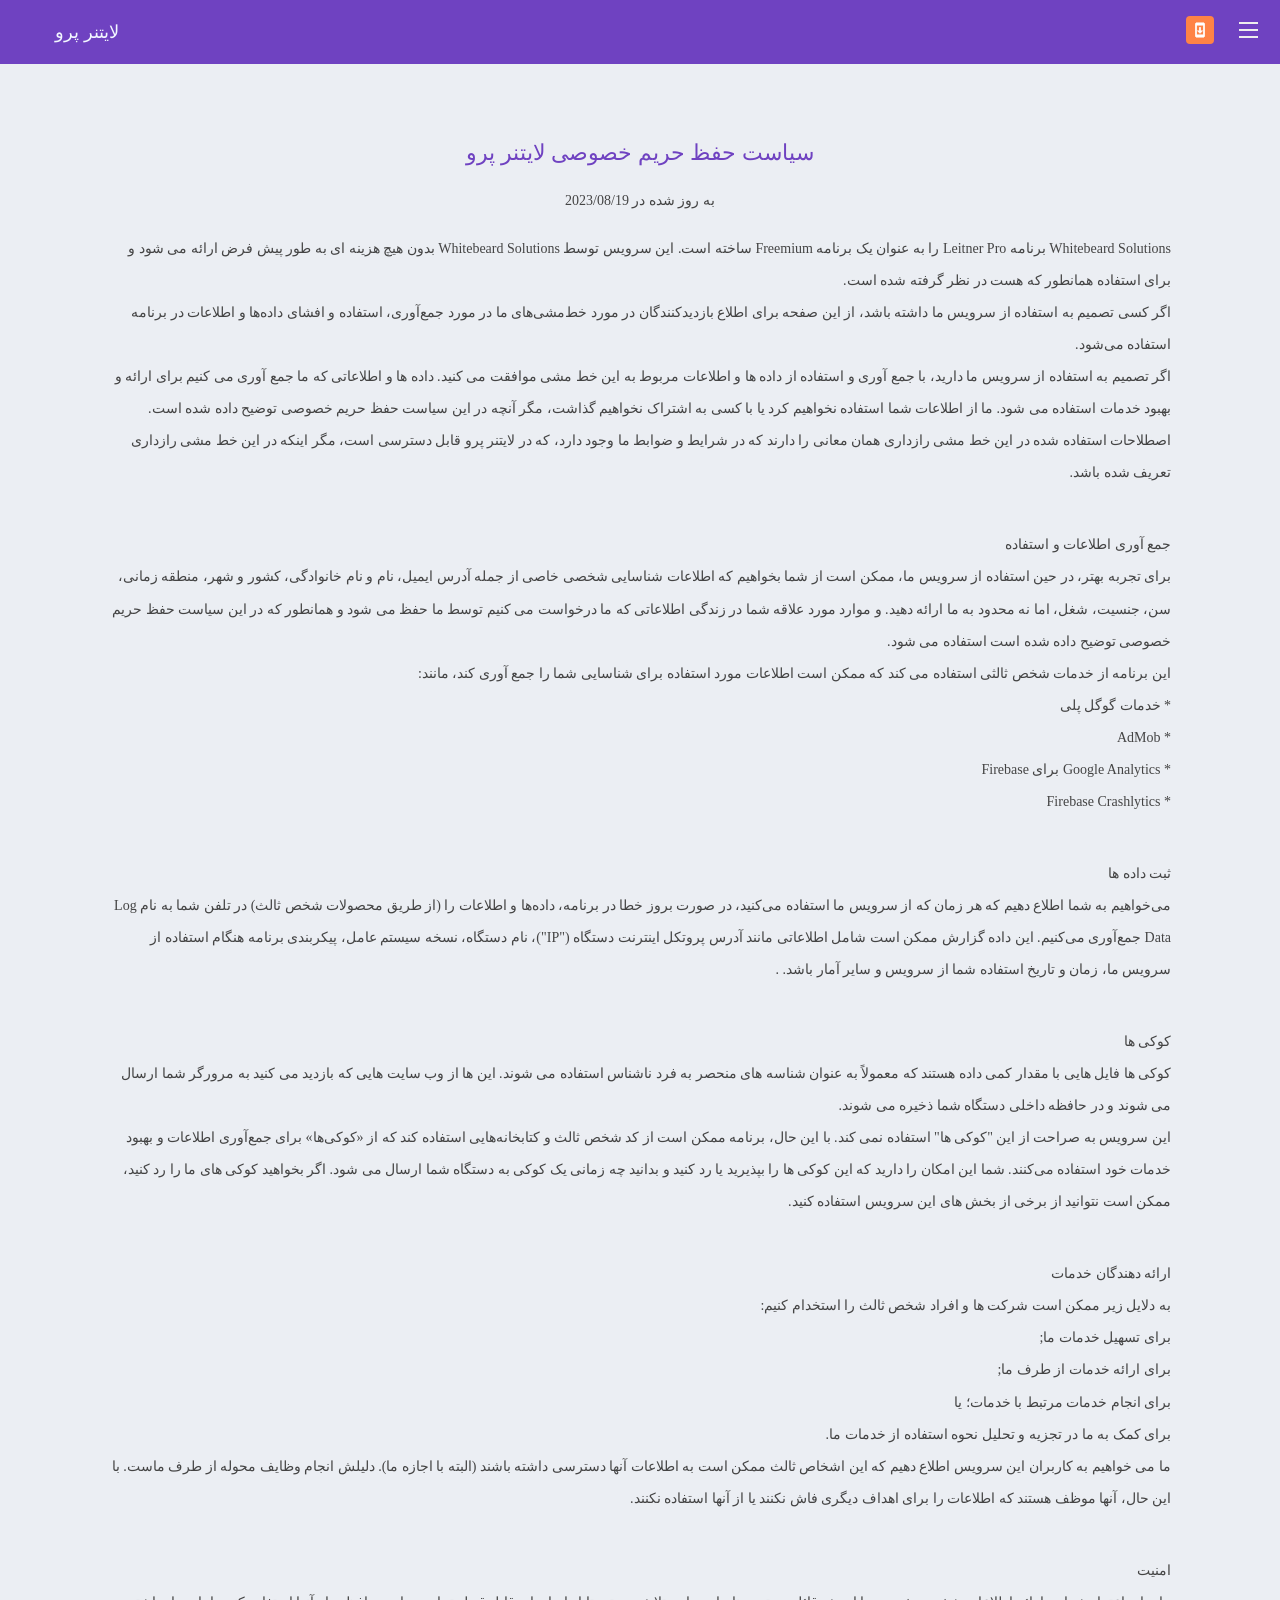
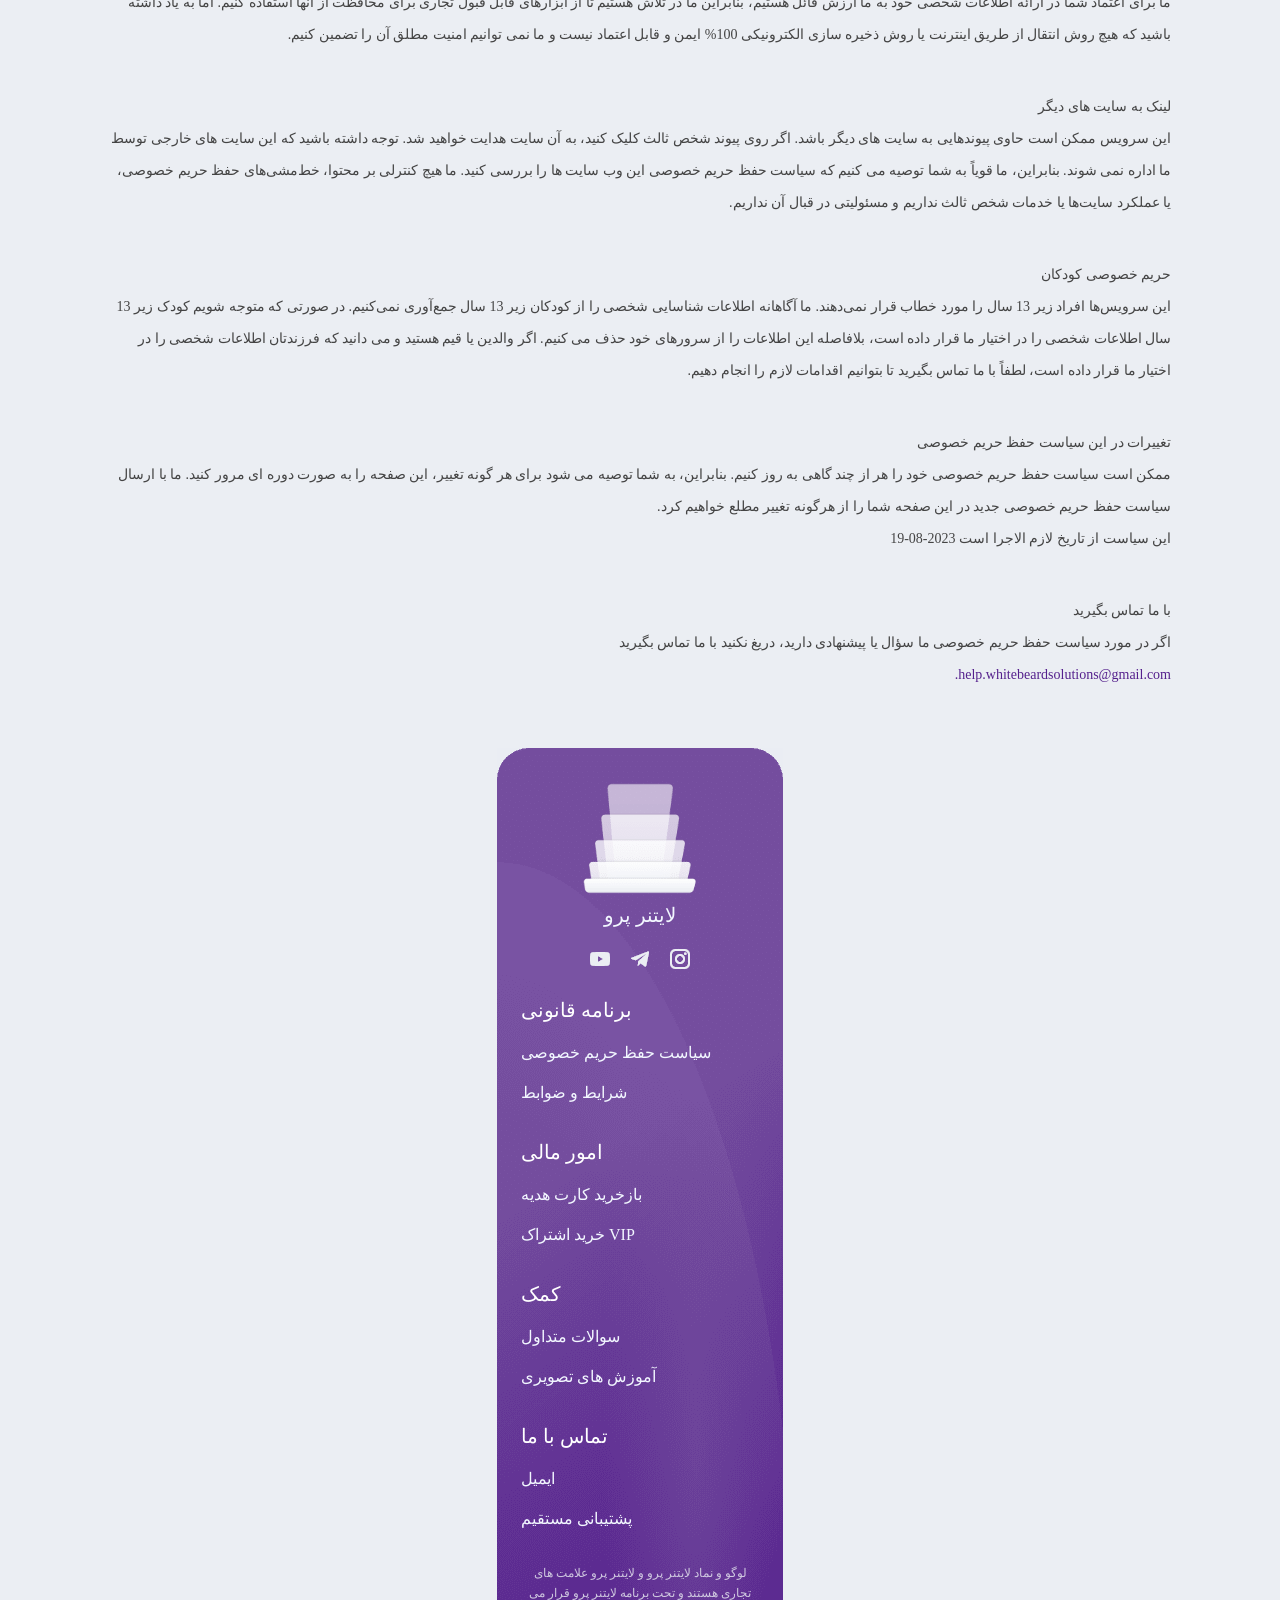
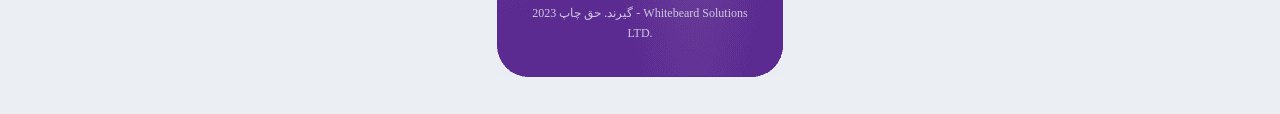
==== privacy-policy-fa.html @ 1ee91a9d "Leitner Pro legal & info pages (privacy policy, terms, socials)" ====
﻿<!DOCTYPE html>
<html lang="fa">
<head>
    <title>سیاست حفظ حریم خصوصی</title>
    <meta charset="utf-8" />
    <meta name="viewport" content="width=device-width, initial-scale=1" />
    <link rel="stylesheet" href="css/index.css" />
    <link rel="stylesheet" href="https://cdn.jsdelivr.net/npm/bootstrap@4.6.2/dist/css/bootstrap.min.css" />
</head>
<body>
    <div class="header">
        <div class="title-header">
            لایتنر پرو
        </div>
        <div>
            <div class="nav">
                <input type="checkbox" id="nav-check" />
                <a class="download-btn" href="https://play.google.com/store/apps/details?id=com.whitebeardsolutions.leitnerpro">
                    <span class="mdi mdi-mailbox"></span>
                    <img style="display: flex;" src="images/mdi-cellphone-arrow-down.png" />
                </a>
                <div class="nav-btn">
                    <label class="menu-icon" for="nav-check">
                        <span></span>
                        <span></span>
                        <span></span>
                    </label>
                    <label class="close-icon" for="nav-check">
                        <img src="images/fab-close.png" />
                    </label>
                </div>
                <div class="nav-links">
                    <a class="nav-link" href="#">صفحه اصلی</a>
                    <a class="nav-link" href="#">امکانات</a>
                    <a class="nav-link" href="#">اشتراک ها</a>
                    <a class="nav-link" href="#">کارت هدیه را بازخرید کنید</a>
                    <a class="nav-link" href="#">وبلاگ</a>
                    <a class="nav-link" href="#">کمک و پشتیبانی</a>
                </div>
            </div>
        </div>
    </div>
    <div class="container" style="direction: rtl;text-align: right;">
        <article>
            <header>
                <p class="title">سیاست حفظ حریم خصوصی لایتنر پرو</p>
            </header>
        </article>
        <div class="description">
            <p style="text-align: center">به روز شده در 2023/08/19</p>
            <div>Whitebeard Solutions برنامه Leitner Pro را به عنوان یک برنامه Freemium ساخته است. این سرویس توسط Whitebeard Solutions بدون هیچ هزینه ای به طور پیش فرض ارائه می شود و برای استفاده همانطور که هست در نظر گرفته شده است.</div>
            <div>اگر کسی تصمیم به استفاده از سرویس ما داشته باشد، از این صفحه برای اطلاع بازدیدکنندگان در مورد خط‌مشی‌های ما در مورد جمع‌آوری، استفاده و افشای داده‌ها و اطلاعات در برنامه استفاده می‌شود.</div>
            <div>اگر تصمیم به استفاده از سرویس ما دارید، با جمع آوری و استفاده از داده ها و اطلاعات مربوط به این خط مشی موافقت می کنید. داده ها و اطلاعاتی که ما جمع آوری می کنیم برای ارائه و بهبود خدمات استفاده می شود. ما از اطلاعات شما استفاده نخواهیم کرد یا با کسی به اشتراک نخواهیم گذاشت، مگر آنچه در این سیاست حفظ حریم خصوصی توضیح داده شده است.</div>
            <div>اصطلاحات استفاده شده در این خط مشی رازداری همان معانی را دارند که در شرایط و ضوابط ما وجود دارد، که در لایتنر پرو قابل دسترسی است، مگر اینکه در این خط مشی رازداری تعریف شده باشد.</div>

            <div class="title-textDesc">جمع آوری اطلاعات و استفاده</div>
            <div>برای تجربه بهتر، در حین استفاده از سرویس ما، ممکن است از شما بخواهیم که اطلاعات شناسایی شخصی خاصی از جمله آدرس ایمیل، نام و نام خانوادگی، کشور و شهر، منطقه زمانی، سن، جنسیت، شغل، اما نه محدود به ما ارائه دهید. و موارد مورد علاقه شما در زندگی اطلاعاتی که ما درخواست می کنیم توسط ما حفظ می شود و همانطور که در این سیاست حفظ حریم خصوصی توضیح داده شده است استفاده می شود.</div>
            <div>این برنامه از خدمات شخص ثالثی استفاده می کند که ممکن است اطلاعات مورد استفاده برای شناسایی شما را جمع آوری کند، مانند:</div>
            <div>* خدمات گوگل پلی</div>
            <div>* AdMob</div>
            <div>* Google Analytics برای Firebase</div>
            <div>* Firebase Crashlytics</div>

            <div class="title-textDesc">ثبت داده ها</div>
            <div>می‌خواهیم به شما اطلاع دهیم که هر زمان که از سرویس ما استفاده می‌کنید، در صورت بروز خطا در برنامه، داده‌ها و اطلاعات را (از طریق محصولات شخص ثالث) در تلفن شما به نام Log Data جمع‌آوری می‌کنیم. این داده گزارش ممکن است شامل اطلاعاتی مانند آدرس پروتکل اینترنت دستگاه ("IP")، نام دستگاه، نسخه سیستم عامل، پیکربندی برنامه هنگام استفاده از سرویس ما، زمان و تاریخ استفاده شما از سرویس و سایر آمار باشد. .</div>

            <div class="title-textDesc">کوکی ها</div>
            <div>کوکی ها فایل هایی با مقدار کمی داده هستند که معمولاً به عنوان شناسه های منحصر به فرد ناشناس استفاده می شوند. این ها از وب سایت هایی که بازدید می کنید به مرورگر شما ارسال می شوند و در حافظه داخلی دستگاه شما ذخیره می شوند.</div>
            <div>این سرویس به صراحت از این "کوکی ها" استفاده نمی کند. با این حال، برنامه ممکن است از کد شخص ثالث و کتابخانه‌هایی استفاده کند که از «کوکی‌ها» برای جمع‌آوری اطلاعات و بهبود خدمات خود استفاده می‌کنند. شما این امکان را دارید که این کوکی ها را بپذیرید یا رد کنید و بدانید چه زمانی یک کوکی به دستگاه شما ارسال می شود. اگر بخواهید کوکی های ما را رد کنید، ممکن است نتوانید از برخی از بخش های این سرویس استفاده کنید.</div>

            <div class="title-textDesc">ارائه دهندگان خدمات</div>
            <div>به دلایل زیر ممکن است شرکت ها و افراد شخص ثالث را استخدام کنیم:</div>
            <div>برای تسهیل خدمات ما;</div>
            <div>برای ارائه خدمات از طرف ما;</div>
            <div>برای انجام خدمات مرتبط با خدمات؛ یا</div>
            <div>برای کمک به ما در تجزیه و تحلیل نحوه استفاده از خدمات ما.</div>
            <div>ما می خواهیم به کاربران این سرویس اطلاع دهیم که این اشخاص ثالث ممکن است به اطلاعات آنها دسترسی داشته باشند (البته با اجازه ما). دلیلش انجام وظایف محوله از طرف ماست. با این حال، آنها موظف هستند که اطلاعات را برای اهداف دیگری فاش نکنند یا از آنها استفاده نکنند.</div>

            <div class="title-textDesc">امنیت</div>
            <div>ما برای اعتماد شما در ارائه اطلاعات شخصی خود به ما ارزش قائل هستیم، بنابراین ما در تلاش هستیم تا از ابزارهای قابل قبول تجاری برای محافظت از آنها استفاده کنیم. اما به یاد داشته باشید که هیچ روش انتقال از طریق اینترنت یا روش ذخیره سازی الکترونیکی 100% ایمن و قابل اعتماد نیست و ما نمی توانیم امنیت مطلق آن را تضمین کنیم.</div>

            <div class="title-textDesc">لینک به سایت های دیگر</div>
            <div>این سرویس ممکن است حاوی پیوندهایی به سایت های دیگر باشد. اگر روی پیوند شخص ثالث کلیک کنید، به آن سایت هدایت خواهید شد. توجه داشته باشید که این سایت های خارجی توسط ما اداره نمی شوند. بنابراین، ما قویاً به شما توصیه می کنیم که سیاست حفظ حریم خصوصی این وب سایت ها را بررسی کنید. ما هیچ کنترلی بر محتوا، خط‌مشی‌های حفظ حریم خصوصی، یا عملکرد سایت‌ها یا خدمات شخص ثالث نداریم و مسئولیتی در قبال آن نداریم.</div>

            <div class="title-textDesc">حریم خصوصی کودکان</div>
            <div>این سرویس‌ها افراد زیر 13 سال را مورد خطاب قرار نمی‌دهند. ما آگاهانه اطلاعات شناسایی شخصی را از کودکان زیر 13 سال جمع‌آوری نمی‌کنیم. در صورتی که متوجه شویم کودک زیر 13 سال اطلاعات شخصی را در اختیار ما قرار داده است، بلافاصله این اطلاعات را از سرورهای خود حذف می کنیم. اگر والدین یا قیم هستید و می دانید که فرزندتان اطلاعات شخصی را در اختیار ما قرار داده است، لطفاً با ما تماس بگیرید تا بتوانیم اقدامات لازم را انجام دهیم.</div>

            <div class="title-textDesc">تغییرات در این سیاست حفظ حریم خصوصی</div>
            <div>ممکن است سیاست حفظ حریم خصوصی خود را هر از چند گاهی به روز کنیم. بنابراین، به شما توصیه می شود برای هر گونه تغییر، این صفحه را به صورت دوره ای مرور کنید. ما با ارسال سیاست حفظ حریم خصوصی جدید در این صفحه شما را از هرگونه تغییر مطلع خواهیم کرد.</div>
            <div>این سیاست از تاریخ لازم الاجرا است 2023-08-19</div>

            <div class="title-textDesc">با ما تماس بگیرید</div>
            <div>اگر در مورد سیاست حفظ حریم خصوصی ما سؤال یا پیشنهادی دارید، دریغ نکنید با ما تماس بگیرید </div>
            <div style="color: #55218d;">help.whitebeardsolutions@gmail.com.</div>

        </div>
    </div>
    <div class="footer">
        <div class="title-footer">
            <img src="images/Leitner Box Artwork.png" alt="logo" />
            <p class="text-title-footer">لایتنر پرو</p>
            <div class="icons-footer">
                <a href="https://www.youtube.com/channel/UCYCaeBs_XV97jovfe_ytMJg"><img src="images/mdi-youtube-sm.png" /></a>
                <a href="https://t.me/leitnerproapp"><img src="images/mdi-telegram-sm.png" /></a>
                <a href="https://instagram.com/leitnerproapp"><img src="images/mdi-instagram-sm.png" /></a>
            </div>
        </div>

        <div class="item-footer">
            <p class="title-item-footer">برنامه قانونی</p>
            <p class="links-footer"><a>سیاست حفظ حریم خصوصی</a></p>
            <p class="links-footer"><a>شرایط و ضوابط</a></p>
        </div>
        <div class="item-footer">
            <p class="title-item-footer">امور مالی</p>
            <p class="links-footer"><a>بازخرید کارت هدیه</a></p>
            <p class="links-footer"><a>خرید اشتراک VIP</a></p>
        </div>
        <div class="item-footer">
            <p class="title-item-footer">کمک</p>
            <p class="links-footer"><a>سوالات متداول</a></p>
            <p class="links-footer"><a>آموزش های تصویری</a></p>
        </div>
        <div class="item-footer">
            <p class="title-item-footer">تماس با ما</p>
            <p class="links-footer"><a>ایمیل</a></p>
            <p class="links-footer"><a>پشتیبانی مستقیم</a></p>
        </div>
        <p class="desc-footer">لوگو و نماد لایتنر پرو و ​​لایتنر پرو علامت های تجاری هستند و تحت برنامه لایتنر پرو قرار می گیرند. حق چاپ 2023 - Whitebeard Solutions LTD.</p>
    </div>
</body>
</html>
---- css/index.css ----
﻿@font-face {
    font-family: IRAN-CELL;
    src: url(../font/ایرانسل.TTF);
}

@font-face {
    font-family: IRAN-CELL-BOLD;
    src: url('../font/ایرانسل بلک .TTF');
}

@font-face {
    font-family: IRAN-CELL-Regular;
    src: url('../font/ایرانسل مدیوم .TTF');
}

@font-face {
    font-family: IRAN-CELL-Light;
    src: url('../font/ایرانسل لایت .OTF');
}

body {
    margin: 0;
    background-color: var(--pale-gray) !important;
    display: flex;
    flex-direction: column;
    align-items: center;
}

* {
    font-family: IRAN-CELL;
}

a {
    text-decoration: none !important;
}

:root {
    --purple: #55218d;
    --purple-2: #8327EA;
    --deep-lavender: #744e9e;
    --orangish: #ff8345;
    --pale-gray: #ebeef3;
    --gray: #dbe2eb;
    --black: #1e1e1e;
    --greyish-brown: #444444;
    --ice-blue: #f2f7ff;
    --white: #fff;
}

.main-font {
    font-family: IRAN-CELL-Regular;
}

.purple-2 {
    color: var(--purple-2);
}

.font-18 {
    font-size: 18px;
}

.text-center {
    text-align: center;
}

.font-22 {
    font-size: 22px;
}

.mtb-2 {
    margin: 20px 0;
}

.container {
    display: flex;
    flex-direction: column;
    justify-content: center;
    align-items: center;
    margin: 72px 44px 56px;
    padding: 0px 37px;
}

@media (max-width: 768px) {
    .container {
        margin: 0px;
        padding: 0px;
    }
}

/* --------- header --------- */

.header {
    background-color: var(--purple);
    width: 100%;
    display: flex;
    align-items: center;
    height: 64px;
    padding: 0px 37px;
}

.title-header {
    font-size: 18px;
    font-family: IRAN-CELL-BOLD;
    color: var(--ice-blue);
    padding-left: 18px;
}

.download-btn {
    background-color: var(--orangish);
    height: 28px;
    width: 28px;
    border-radius: 4px;
    padding: 6px;
    position: absolute;
    right: 66px;
    top: 16px;
}

.nav {
    height: 38px;
    width: 100%;
    display: flex;
    justify-content: center;
}

    .nav > .nav-btn {
        display: none;
    }

    .nav > .nav-links {
        display: flex;
        flex-direction: row-reverse !important;
    }

        .nav > .nav-links > a {
            display: inline-block;
            padding: 13px 22px 13px 10px;
            text-decoration: none;
            font-family: IRAN-CELL-Regular;
        }

    .nav > #nav-check {
        display: none;
    }

    .nav > .nav-btn {
        display: flex;
        justify-content: center;
        align-items: center;
        position: absolute;
        right: 0px;
        top: 0px;
    }

        .nav > .nav-btn > label {
            padding: 22px;
        }

    .nav #nav-check:checked ~ .nav-btn > .menu-icon {
        display: none !important;
    }

    .nav #nav-check:checked ~ .nav-btn > .close-icon {
        display: block !important;
        animation: menu-in 0.15s linear;
        position: relative;
        bottom: 7px;
    }

    .nav #nav-check:not(:checked) ~ .nav-btn > .menu-icon {
        display: block !important;
        animation: menu-out 0.2s;
    }

    .nav #nav-check:not(:checked) ~ .nav-btn > .close-icon {
        display: none !important;
    }

@keyframes menu-in {
    from {
        opacity: 1;
        transform: rotateZ(0deg);
    }

    to {
        opacity: 0;
        transform: rotateZ(180deg);
    }
}

@keyframes menu-out {
    from {
        opacity: 0;
        transform: rotateZ(-70deg);
    }

    to {
        opacity: 1;
        transform: rotateZ(0deg);
    }
}

.nav > .nav-btn > label:hover,
.nav #nav-check:checked ~ .nav-btn > label {
    background-color: var(--black-94);
}

.nav > .nav-btn > label > span {
    display: block;
    width: 19px;
    height: 7px;
    border-top: 2.5px solid #eee;
}

.nav > .nav-links {
    position: absolute;
    display: block;
    width: 100%;
    background-image: linear-gradient(110deg, var(--deep-lavender), var(--purple) 53%);
    height: 0px;
    transition: all 0.3s ease-in;
    overflow-y: hidden;
    padding-left: 37px;
    top: 58px;
    left: 0px;
}

    .nav > .nav-links > a {
        display: block;
        width: 100%;
        display: flex;
        justify-content: flex-start;
        border-bottom: 1px solid rgba(233, 233, 233, 0.222);
        ;
        color: white !important;
    }

.nav > #nav-check:not(:checked) ~ .nav-links {
    height: 0px;
}

.nav > #nav-check:checked ~ .nav-links {
    height: 306px;
    overflow-y: auto;
}



/*  ----------- footer ----------- */
.footer {
    background-image: url("../images/Footer\ bg.png");
    width: 286px;
    height: 929px;
    padding: 32px 24px 25px;
    margin-bottom: 37px;
}

.text-title-footer {
    color: var(--ice-blue);
    font-size: 20px;
    font-family: IRAN-CELL-BOLD;
}

.title-footer {
    display: flex;
    flex-direction: column;
    align-items: center;
}

.item-footer {
    margin-bottom: 32px;
}

.title-item-footer {
    font-size: 20px;
    color: var(--white);
}

.links-footer {
    color: var(--ice-blue);
    font-size: 16px;
}

.desc-footer {
    font-size: 12px;
    color: var(--pale-gray);
    font-family: IRAN-CELL-Light;
    opacity: 0.8;
    text-align: center;
    line-height: 1.67;
}

.icons-footer {
    width: 50%;
    display: flex;
    justify-content: space-around;
    margin-bottom: 24px;
}


/* ------- social content ------ */
.title {
    color: var(--purple);
    font-size: 22px;
    font-family: IRAN-CELL-Regular;
    padding: 0px 44px;
    text-align: center;
}

.circle {
    width: 128px;
    height: 128px;
    margin: 56px 0 24px;
    padding: 32px;
    object-fit: contain;
    background-color: var(--gray);
    border-radius: 128px;
    display: flex;
    justify-content: center;
    align-items: center;
}

.title-social-network {
    text-align: center;
    font-size: 16px;
    color: var(--black);
    margin-bottom: 16px;
}

.desc-social-network {
    font-size: 14px;
    text-align: center;
    color: var(--greyish-brown);
}

.item-social-media {
    width: 180px;
    display: flex;
    flex-direction: column;
    align-items: center;
}


/*  ---- terms and conditions ------ */
.description {
    line-height: 2.29;
    text-align: initial;
    font-size: 14px;
    font-weight: 300;
    color: var(--greyish-brown);
    margin: 0 24px;
}

.title-textDesc {
    font-family: IRAN-CELL-BOLD;
    margin-top: 40px;
}
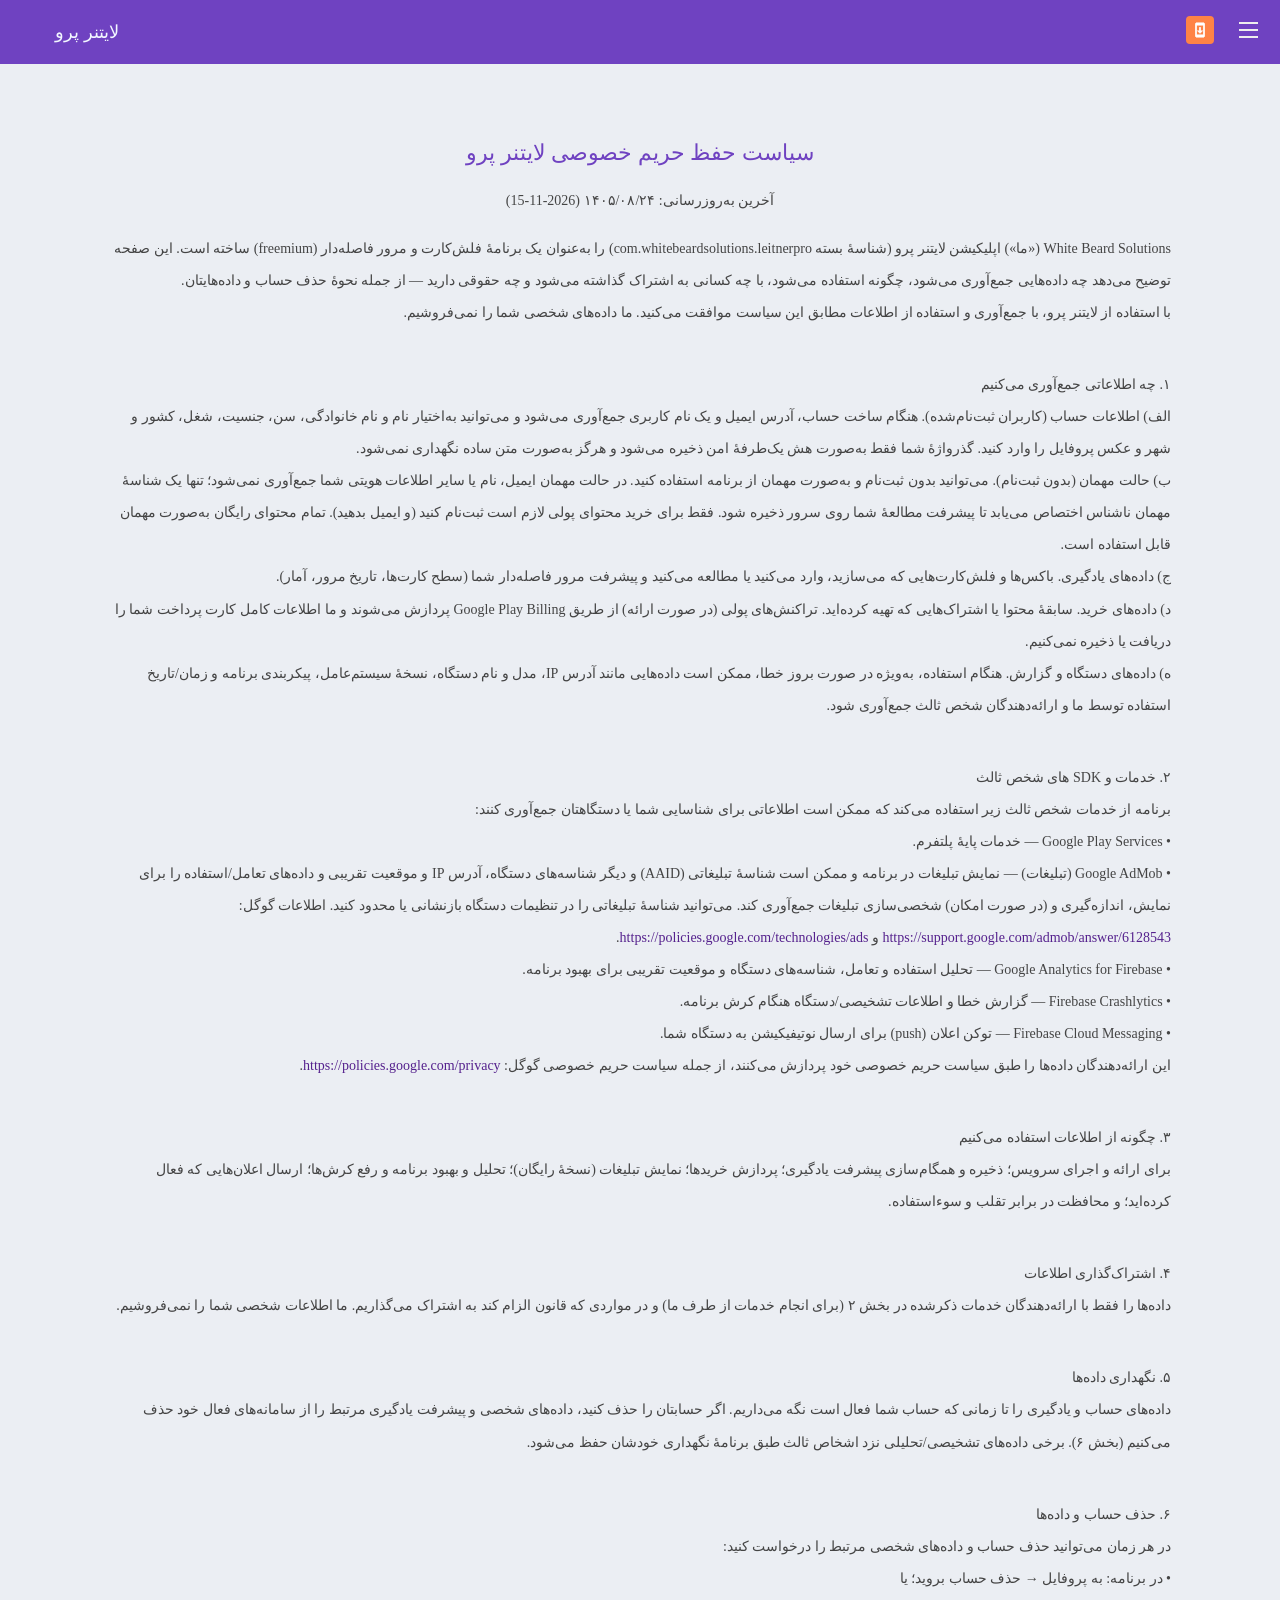
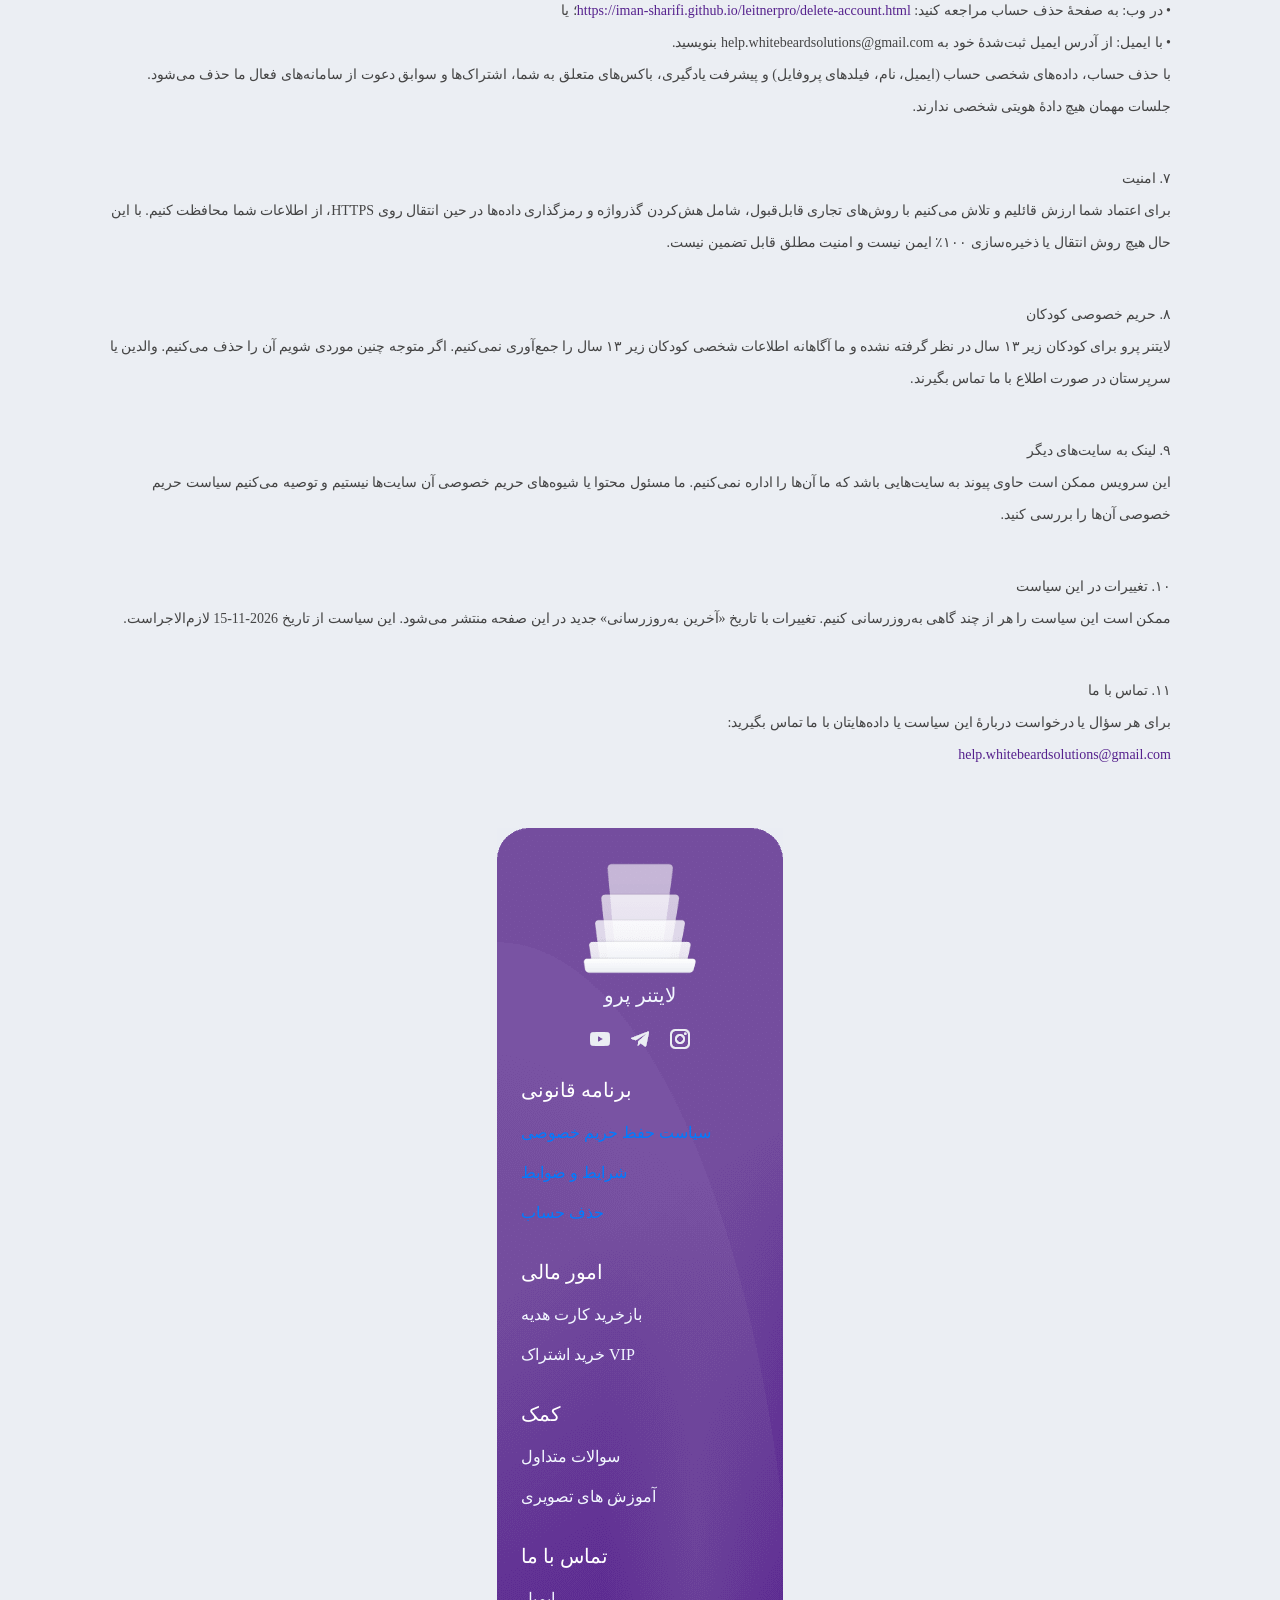
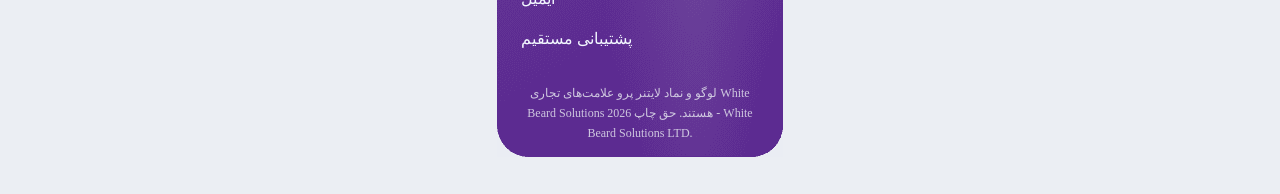
==== commit bd847115: "Update privacy policy + add account-deletion page (Play compliance) - Privacy policy (EN+FA): add gu" ====
--- a/privacy-policy-fa.html
+++ b/privacy-policy-fa.html
@@ -47,51 +47,62 @@
             </header>
         </article>
         <div class="description">
-            <p style="text-align: center">به روز شده در 2023/08/19</p>
-            <div>Whitebeard Solutions برنامه Leitner Pro را به عنوان یک برنامه Freemium ساخته است. این سرویس توسط Whitebeard Solutions بدون هیچ هزینه ای به طور پیش فرض ارائه می شود و برای استفاده همانطور که هست در نظر گرفته شده است.</div>
-            <div>اگر کسی تصمیم به استفاده از سرویس ما داشته باشد، از این صفحه برای اطلاع بازدیدکنندگان در مورد خط‌مشی‌های ما در مورد جمع‌آوری، استفاده و افشای داده‌ها و اطلاعات در برنامه استفاده می‌شود.</div>
-            <div>اگر تصمیم به استفاده از سرویس ما دارید، با جمع آوری و استفاده از داده ها و اطلاعات مربوط به این خط مشی موافقت می کنید. داده ها و اطلاعاتی که ما جمع آوری می کنیم برای ارائه و بهبود خدمات استفاده می شود. ما از اطلاعات شما استفاده نخواهیم کرد یا با کسی به اشتراک نخواهیم گذاشت، مگر آنچه در این سیاست حفظ حریم خصوصی توضیح داده شده است.</div>
-            <div>اصطلاحات استفاده شده در این خط مشی رازداری همان معانی را دارند که در شرایط و ضوابط ما وجود دارد، که در لایتنر پرو قابل دسترسی است، مگر اینکه در این خط مشی رازداری تعریف شده باشد.</div>
+            <p style="text-align: center">آخرین به‌روزرسانی: ۱۴۰۵/۰۸/۲۴ (2026-11-15)</p>
+            <div>White Beard Solutions («ما») اپلیکیشن لایتنر پرو (شناسهٔ بسته <b>com.whitebeardsolutions.leitnerpro</b>) را به‌عنوان یک برنامهٔ فلش‌کارت و مرور فاصله‌دار (freemium) ساخته است. این صفحه توضیح می‌دهد چه داده‌هایی جمع‌آوری می‌شود، چگونه استفاده می‌شود، با چه کسانی به اشتراک گذاشته می‌شود و چه حقوقی دارید — از جمله نحوهٔ حذف حساب و داده‌هایتان.</div>
+            <div>با استفاده از لایتنر پرو، با جمع‌آوری و استفاده از اطلاعات مطابق این سیاست موافقت می‌کنید. ما داده‌های شخصی شما را نمی‌فروشیم.</div>
 
-            <div class="title-textDesc">جمع آوری اطلاعات و استفاده</div>
-            <div>برای تجربه بهتر، در حین استفاده از سرویس ما، ممکن است از شما بخواهیم که اطلاعات شناسایی شخصی خاصی از جمله آدرس ایمیل، نام و نام خانوادگی، کشور و شهر، منطقه زمانی، سن، جنسیت، شغل، اما نه محدود به ما ارائه دهید. و موارد مورد علاقه شما در زندگی اطلاعاتی که ما درخواست می کنیم توسط ما حفظ می شود و همانطور که در این سیاست حفظ حریم خصوصی توضیح داده شده است استفاده می شود.</div>
-            <div>این برنامه از خدمات شخص ثالثی استفاده می کند که ممکن است اطلاعات مورد استفاده برای شناسایی شما را جمع آوری کند، مانند:</div>
-            <div>* خدمات گوگل پلی</div>
-            <div>* AdMob</div>
-            <div>* Google Analytics برای Firebase</div>
-            <div>* Firebase Crashlytics</div>
+            <div class="title-textDesc">۱. چه اطلاعاتی جمع‌آوری می‌کنیم</div>
 
-            <div class="title-textDesc">ثبت داده ها</div>
-            <div>می‌خواهیم به شما اطلاع دهیم که هر زمان که از سرویس ما استفاده می‌کنید، در صورت بروز خطا در برنامه، داده‌ها و اطلاعات را (از طریق محصولات شخص ثالث) در تلفن شما به نام Log Data جمع‌آوری می‌کنیم. این داده گزارش ممکن است شامل اطلاعاتی مانند آدرس پروتکل اینترنت دستگاه ("IP")، نام دستگاه، نسخه سیستم عامل، پیکربندی برنامه هنگام استفاده از سرویس ما، زمان و تاریخ استفاده شما از سرویس و سایر آمار باشد. .</div>
+            <div><b>الف) اطلاعات حساب (کاربران ثبت‌نام‌شده).</b> هنگام ساخت حساب، <b>آدرس ایمیل</b> و یک <b>نام کاربری</b> جمع‌آوری می‌شود و می‌توانید به‌اختیار <b>نام و نام خانوادگی</b>، <b>سن</b>، <b>جنسیت</b>، <b>شغل</b>، <b>کشور و شهر</b> و <b>عکس پروفایل</b> را وارد کنید. گذرواژهٔ شما فقط به‌صورت هش یک‌طرفهٔ امن ذخیره می‌شود و هرگز به‌صورت متن ساده نگهداری نمی‌شود.</div>
 
-            <div class="title-textDesc">کوکی ها</div>
-            <div>کوکی ها فایل هایی با مقدار کمی داده هستند که معمولاً به عنوان شناسه های منحصر به فرد ناشناس استفاده می شوند. این ها از وب سایت هایی که بازدید می کنید به مرورگر شما ارسال می شوند و در حافظه داخلی دستگاه شما ذخیره می شوند.</div>
-            <div>این سرویس به صراحت از این "کوکی ها" استفاده نمی کند. با این حال، برنامه ممکن است از کد شخص ثالث و کتابخانه‌هایی استفاده کند که از «کوکی‌ها» برای جمع‌آوری اطلاعات و بهبود خدمات خود استفاده می‌کنند. شما این امکان را دارید که این کوکی ها را بپذیرید یا رد کنید و بدانید چه زمانی یک کوکی به دستگاه شما ارسال می شود. اگر بخواهید کوکی های ما را رد کنید، ممکن است نتوانید از برخی از بخش های این سرویس استفاده کنید.</div>
+            <div><b>ب) حالت مهمان (بدون ثبت‌نام).</b> می‌توانید بدون ثبت‌نام و به‌صورت مهمان از برنامه استفاده کنید. در حالت مهمان ایمیل، نام یا سایر اطلاعات هویتی شما جمع‌آوری <b>نمی‌شود</b>؛ تنها یک شناسهٔ مهمان ناشناس اختصاص می‌یابد تا پیشرفت مطالعهٔ شما روی سرور ذخیره شود. فقط برای خرید محتوای پولی لازم است ثبت‌نام کنید (و ایمیل بدهید). تمام محتوای رایگان به‌صورت مهمان قابل استفاده است.</div>
 
-            <div class="title-textDesc">ارائه دهندگان خدمات</div>
-            <div>به دلایل زیر ممکن است شرکت ها و افراد شخص ثالث را استخدام کنیم:</div>
-            <div>برای تسهیل خدمات ما;</div>
-            <div>برای ارائه خدمات از طرف ما;</div>
-            <div>برای انجام خدمات مرتبط با خدمات؛ یا</div>
-            <div>برای کمک به ما در تجزیه و تحلیل نحوه استفاده از خدمات ما.</div>
-            <div>ما می خواهیم به کاربران این سرویس اطلاع دهیم که این اشخاص ثالث ممکن است به اطلاعات آنها دسترسی داشته باشند (البته با اجازه ما). دلیلش انجام وظایف محوله از طرف ماست. با این حال، آنها موظف هستند که اطلاعات را برای اهداف دیگری فاش نکنند یا از آنها استفاده نکنند.</div>
+            <div><b>ج) داده‌های یادگیری.</b> باکس‌ها و فلش‌کارت‌هایی که می‌سازید، وارد می‌کنید یا مطالعه می‌کنید و پیشرفت مرور فاصله‌دار شما (سطح کارت‌ها، تاریخ مرور، آمار).</div>
 
-            <div class="title-textDesc">امنیت</div>
-            <div>ما برای اعتماد شما در ارائه اطلاعات شخصی خود به ما ارزش قائل هستیم، بنابراین ما در تلاش هستیم تا از ابزارهای قابل قبول تجاری برای محافظت از آنها استفاده کنیم. اما به یاد داشته باشید که هیچ روش انتقال از طریق اینترنت یا روش ذخیره سازی الکترونیکی 100% ایمن و قابل اعتماد نیست و ما نمی توانیم امنیت مطلق آن را تضمین کنیم.</div>
+            <div><b>د) داده‌های خرید.</b> سابقهٔ محتوا یا اشتراک‌هایی که تهیه کرده‌اید. تراکنش‌های پولی (در صورت ارائه) از طریق Google Play Billing پردازش می‌شوند و ما اطلاعات کامل کارت پرداخت شما را دریافت یا ذخیره نمی‌کنیم.</div>
 
-            <div class="title-textDesc">لینک به سایت های دیگر</div>
-            <div>این سرویس ممکن است حاوی پیوندهایی به سایت های دیگر باشد. اگر روی پیوند شخص ثالث کلیک کنید، به آن سایت هدایت خواهید شد. توجه داشته باشید که این سایت های خارجی توسط ما اداره نمی شوند. بنابراین، ما قویاً به شما توصیه می کنیم که سیاست حفظ حریم خصوصی این وب سایت ها را بررسی کنید. ما هیچ کنترلی بر محتوا، خط‌مشی‌های حفظ حریم خصوصی، یا عملکرد سایت‌ها یا خدمات شخص ثالث نداریم و مسئولیتی در قبال آن نداریم.</div>
+            <div><b>ه) داده‌های دستگاه و گزارش.</b> هنگام استفاده، به‌ویژه در صورت بروز خطا، ممکن است داده‌هایی مانند آدرس IP، مدل و نام دستگاه، نسخهٔ سیستم‌عامل، پیکربندی برنامه و زمان/تاریخ استفاده توسط ما و ارائه‌دهندگان شخص ثالث جمع‌آوری شود.</div>
 
-            <div class="title-textDesc">حریم خصوصی کودکان</div>
-            <div>این سرویس‌ها افراد زیر 13 سال را مورد خطاب قرار نمی‌دهند. ما آگاهانه اطلاعات شناسایی شخصی را از کودکان زیر 13 سال جمع‌آوری نمی‌کنیم. در صورتی که متوجه شویم کودک زیر 13 سال اطلاعات شخصی را در اختیار ما قرار داده است، بلافاصله این اطلاعات را از سرورهای خود حذف می کنیم. اگر والدین یا قیم هستید و می دانید که فرزندتان اطلاعات شخصی را در اختیار ما قرار داده است، لطفاً با ما تماس بگیرید تا بتوانیم اقدامات لازم را انجام دهیم.</div>
+            <div class="title-textDesc">۲. خدمات و SDK های شخص ثالث</div>
+            <div>برنامه از خدمات شخص ثالث زیر استفاده می‌کند که ممکن است اطلاعاتی برای شناسایی شما یا دستگاهتان جمع‌آوری کنند:</div>
+            <div>&bull; <b>Google Play Services</b> — خدمات پایهٔ پلتفرم.</div>
+            <div>&bull; <b>Google AdMob</b> (تبلیغات) — نمایش تبلیغات در برنامه و ممکن است <b>شناسهٔ تبلیغاتی (AAID)</b> و دیگر شناسه‌های دستگاه، آدرس IP و موقعیت تقریبی و داده‌های تعامل/استفاده را برای نمایش، اندازه‌گیری و (در صورت امکان) شخصی‌سازی تبلیغات جمع‌آوری کند. می‌توانید شناسهٔ تبلیغاتی را در تنظیمات دستگاه بازنشانی یا محدود کنید. اطلاعات گوگل: <span style="color:#55218d;">https://support.google.com/admob/answer/6128543</span> و <span style="color:#55218d;">https://policies.google.com/technologies/ads</span>.</div>
+            <div>&bull; <b>Google Analytics for Firebase</b> — تحلیل استفاده و تعامل، شناسه‌های دستگاه و موقعیت تقریبی برای بهبود برنامه.</div>
+            <div>&bull; <b>Firebase Crashlytics</b> — گزارش خطا و اطلاعات تشخیصی/دستگاه هنگام کرش برنامه.</div>
+            <div>&bull; <b>Firebase Cloud Messaging</b> — توکن اعلان (push) برای ارسال نوتیفیکیشن به دستگاه شما.</div>
+            <div>این ارائه‌دهندگان داده‌ها را طبق سیاست حریم خصوصی خود پردازش می‌کنند، از جمله سیاست حریم خصوصی گوگل: <span style="color:#55218d;">https://policies.google.com/privacy</span>.</div>
 
-            <div class="title-textDesc">تغییرات در این سیاست حفظ حریم خصوصی</div>
-            <div>ممکن است سیاست حفظ حریم خصوصی خود را هر از چند گاهی به روز کنیم. بنابراین، به شما توصیه می شود برای هر گونه تغییر، این صفحه را به صورت دوره ای مرور کنید. ما با ارسال سیاست حفظ حریم خصوصی جدید در این صفحه شما را از هرگونه تغییر مطلع خواهیم کرد.</div>
-            <div>این سیاست از تاریخ لازم الاجرا است 2023-08-19</div>
+            <div class="title-textDesc">۳. چگونه از اطلاعات استفاده می‌کنیم</div>
+            <div>برای ارائه و اجرای سرویس؛ ذخیره و همگام‌سازی پیشرفت یادگیری؛ پردازش خریدها؛ نمایش تبلیغات (نسخهٔ رایگان)؛ تحلیل و بهبود برنامه و رفع کرش‌ها؛ ارسال اعلان‌هایی که فعال کرده‌اید؛ و محافظت در برابر تقلب و سوءاستفاده.</div>
 
-            <div class="title-textDesc">با ما تماس بگیرید</div>
-            <div>اگر در مورد سیاست حفظ حریم خصوصی ما سؤال یا پیشنهادی دارید، دریغ نکنید با ما تماس بگیرید </div>
-            <div style="color: #55218d;">help.whitebeardsolutions@gmail.com.</div>
+            <div class="title-textDesc">۴. اشتراک‌گذاری اطلاعات</div>
+            <div>داده‌ها را فقط با ارائه‌دهندگان خدمات ذکرشده در بخش ۲ (برای انجام خدمات از طرف ما) و در مواردی که قانون الزام کند به اشتراک می‌گذاریم. ما اطلاعات شخصی شما را <b>نمی‌فروشیم</b>.</div>
+
+            <div class="title-textDesc">۵. نگهداری داده‌ها</div>
+            <div>داده‌های حساب و یادگیری را تا زمانی که حساب شما فعال است نگه می‌داریم. اگر حسابتان را حذف کنید، داده‌های شخصی و پیشرفت یادگیری مرتبط را از سامانه‌های فعال خود حذف می‌کنیم (بخش ۶). برخی داده‌های تشخیصی/تحلیلی نزد اشخاص ثالث طبق برنامهٔ نگهداری خودشان حفظ می‌شود.</div>
+
+            <div class="title-textDesc">۶. حذف حساب و داده‌ها</div>
+            <div>در هر زمان می‌توانید حذف حساب و داده‌های شخصی مرتبط را درخواست کنید:</div>
+            <div>&bull; <b>در برنامه:</b> به <b>پروفایل &rarr; حذف حساب</b> بروید؛ یا</div>
+            <div>&bull; <b>در وب:</b> به صفحهٔ حذف حساب مراجعه کنید: <span style="color:#55218d;">https://iman-sharifi.github.io/leitnerpro/delete-account.html</span>؛ یا</div>
+            <div>&bull; <b>با ایمیل:</b> از آدرس ایمیل ثبت‌شدهٔ خود به help.whitebeardsolutions@gmail.com بنویسید.</div>
+            <div>با حذف حساب، داده‌های شخصی حساب (ایمیل، نام، فیلدهای پروفایل) و پیشرفت یادگیری، باکس‌های متعلق به شما، اشتراک‌ها و سوابق دعوت از سامانه‌های فعال ما حذف می‌شود. جلسات مهمان هیچ دادهٔ هویتی شخصی ندارند.</div>
+
+            <div class="title-textDesc">۷. امنیت</div>
+            <div>برای اعتماد شما ارزش قائلیم و تلاش می‌کنیم با روش‌های تجاری قابل‌قبول، شامل هش‌کردن گذرواژه و رمزگذاری داده‌ها در حین انتقال روی HTTPS، از اطلاعات شما محافظت کنیم. با این حال هیچ روش انتقال یا ذخیره‌سازی ۱۰۰٪ ایمن نیست و امنیت مطلق قابل تضمین نیست.</div>
+
+            <div class="title-textDesc">۸. حریم خصوصی کودکان</div>
+            <div>لایتنر پرو برای کودکان زیر ۱۳ سال در نظر گرفته نشده و ما آگاهانه اطلاعات شخصی کودکان زیر ۱۳ سال را جمع‌آوری نمی‌کنیم. اگر متوجه چنین موردی شویم آن را حذف می‌کنیم. والدین یا سرپرستان در صورت اطلاع با ما تماس بگیرند.</div>
+
+            <div class="title-textDesc">۹. لینک به سایت‌های دیگر</div>
+            <div>این سرویس ممکن است حاوی پیوند به سایت‌هایی باشد که ما آن‌ها را اداره نمی‌کنیم. ما مسئول محتوا یا شیوه‌های حریم خصوصی آن سایت‌ها نیستیم و توصیه می‌کنیم سیاست حریم خصوصی آن‌ها را بررسی کنید.</div>
+
+            <div class="title-textDesc">۱۰. تغییرات در این سیاست</div>
+            <div>ممکن است این سیاست را هر از چند گاهی به‌روزرسانی کنیم. تغییرات با تاریخ «آخرین به‌روزرسانی» جدید در این صفحه منتشر می‌شود. این سیاست از تاریخ 2026-11-15 لازم‌الاجراست.</div>
+
+            <div class="title-textDesc">۱۱. تماس با ما</div>
+            <div>برای هر سؤال یا درخواست دربارهٔ این سیاست یا داده‌هایتان با ما تماس بگیرید:</div>
+            <div style="color: #55218d;">help.whitebeardsolutions@gmail.com</div>
 
         </div>
     </div>
@@ -108,8 +119,9 @@
 
         <div class="item-footer">
             <p class="title-item-footer">برنامه قانونی</p>
-            <p class="links-footer"><a>سیاست حفظ حریم خصوصی</a></p>
-            <p class="links-footer"><a>شرایط و ضوابط</a></p>
+            <p class="links-footer"><a href="privacy-policy-fa.html">سیاست حفظ حریم خصوصی</a></p>
+            <p class="links-footer"><a href="terms-and-conditions-fa.html">شرایط و ضوابط</a></p>
+            <p class="links-footer"><a href="delete-account.html">حذف حساب</a></p>
         </div>
         <div class="item-footer">
             <p class="title-item-footer">امور مالی</p>
@@ -126,7 +138,7 @@
             <p class="links-footer"><a>ایمیل</a></p>
             <p class="links-footer"><a>پشتیبانی مستقیم</a></p>
         </div>
-        <p class="desc-footer">لوگو و نماد لایتنر پرو و ​​لایتنر پرو علامت های تجاری هستند و تحت برنامه لایتنر پرو قرار می گیرند. حق چاپ 2023 - Whitebeard Solutions LTD.</p>
+        <p class="desc-footer">لوگو و نماد لایتنر پرو علامت‌های تجاری White Beard Solutions هستند. حق چاپ 2026 - White Beard Solutions LTD.</p>
     </div>
 </body>
 </html>
